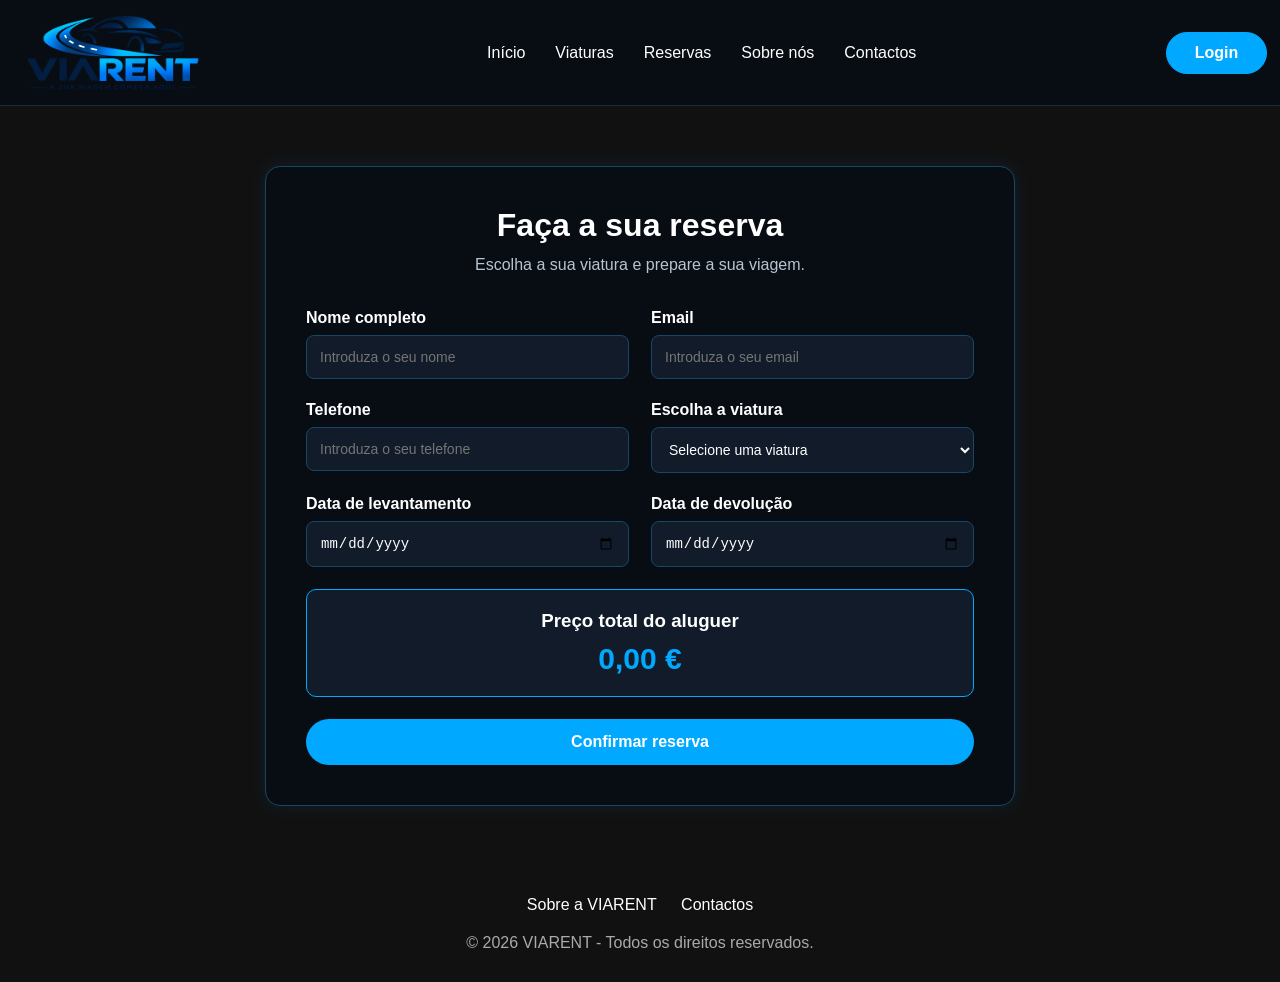
==== reservas.html @ 4daf9c53 "Atualização do projeto VIARENT" ====
<!DOCTYPE html>
<html lang="pt">

<head>
    <meta charset="UTF-8">
    <meta name="viewport" content="width=device-width, initial-scale=1.0">

    <title>VIARENT - Reservas</title>

    <link rel="stylesheet" href="css/style.css">
</head>

<body>

    <!-- CABEÇALHO -->
<header class="cabecalho">

    <div class="logo">
        <a href="index.html">
            <img src="Imagens/logotipo.png" alt="Logótipo VIARENT">
        </a>
    </div>

    <div class="acoes-menu">
        <button class="botao-menu" id="botaoMenu">☰</button>
        <a href="login.html" class="botao-entrar">Login</a>
    </div>

    <nav id="menuNavegacao">
        <a href="index.html">Início</a>
        <a href="viaturas.html">Viaturas</a>
        <a href="reservas.html">Reservas</a>
        <a href="sobre.html">Sobre nós</a>
        <a href="contactos.html">Contactos</a>
    </nav>

</header>
    <!-- FORMULÁRIO DE RESERVA -->

    <main>

        <section class="secao-reservas">

            <h2>Faça a sua reserva</h2>

            <p>Escolha a sua viatura e prepare a sua viagem.</p>

            <form id="formReserva">

                <div class="grupo-campo">

                    <label for="nome">Nome completo</label>
                    <input type="text" id="nome"
                           placeholder="Introduza o seu nome" required>

                </div>

                <div class="grupo-campo">

                    <label for="email">Email</label>
                    <input type="email" id="email"
                           placeholder="Introduza o seu email" required>

                </div>

                <div class="grupo-campo">

                    <label for="telefone">Telefone</label>
                    <input type="tel" id="telefone"
                           placeholder="Introduza o seu telefone" required>

                </div>

                <div class="grupo-campo">

                    <label for="viatura">Escolha a viatura</label>

                    <select id="viatura" required>

                        <option value="">Selecione uma viatura</option>
                        <option value="45">BMW Série 1 - 45 €/dia</option>
                        <option value="55">Peugeot 3008 - 55 €/dia</option>
                        <option value="40">Renault Clio - 40 €/dia</option>
                        <option value="75">Mercedes-Benz Classe E - 75 €/dia</option>
                        <option value="85">Audi A8 - 85 €/dia</option>
                        <option value="95">Toyota Prado - 95 €/dia</option>

                    </select>

                </div>

                <div class="grupo-campo">

                    <label for="dataLevantamento">Data de levantamento</label>
                    <input type="date" id="dataLevantamento" required>

                </div>

                <div class="grupo-campo">

                    <label for="dataDevolucao">Data de devolução</label>
                    <input type="date" id="dataDevolucao" required>

                </div>

                <div class="resultado-preco">

                    <h3>Preço total do aluguer</h3>

                    <p id="precoTotal">0,00 €</p>

                </div>

                <button type="submit">Confirmar reserva</button>

            </form>

        </section>

    </main>

    <!-- RODAPÉ -->

    <footer>

        <a href="sobre.html">Sobre a VIARENT</a>
        <a href="contactos.html">Contactos</a>

        <p>© 2026 VIARENT - Todos os direitos reservados.</p>

    </footer>

    <script src="javascript/script.js"></script>

</body>
</html>
---- css/style.css ----
/* CONFIGURAÇÕES GERAIS */

* {
    margin: 0;
    padding: 0;
    box-sizing: border-box;
}

body {
    font-family: Arial, sans-serif;
    background-color: #111111;
    color: white;
}


/* CABEÇALHO */

.cabecalho {
    background-color: #080D14;
    padding: 10px 1%;

    display: flex;
    justify-content: space-between;
    align-items: center;

    border-bottom: 1px solid #1c2b3a;
}

/* LOGOTIPO */

 .logo {
    margin-left: -25px;
}
.logo img {
    width: 250px;
    height: 85px;
    object-fit: contain;
    display: block;
    filter: brightness(1.3);
}
   



/* MENU DE NAVEGAÇÃO */

.cabecalho nav {
    display: flex;
    gap: 35px;
}

.cabecalho nav a {
    color: white;
    text-decoration: none;
    font-size: 16px;
    transition: 0.3s;
}

.cabecalho nav a:hover,
.cabecalho nav a.ativo {
    color: #00A8FF;
}

/* BOTÃO ENTRAR */

.botao-entrar {
    color: white;
    text-decoration: none;
    border: 1px solid white;
    padding: 10px 22px;
    border-radius: 25px;
}


/* CABEÇALHO RESPONSIVO */

@media (max-width: 768px) {

    .cabecalho {
        padding: 15px 20px;
        flex-wrap: wrap;
    }

    .logo h1 {
        font-size: 24px;
    }

    .botao-menu {
        display: block;
    }

    .cabecalho nav {
        display: none;
        width: 100%;
        flex-direction: column;
        gap: 20px;
        padding: 20px 0;
        text-align: center;
    }

    .botao-entrar {
    display: inline-block;
    margin: 10px auto;
}
}

/* BOTÃO DO TELEMÓVEL */

.botao-menu {
    display: none;
    background: none;
    border: none;
    color: white;
    font-size: 28px;
    cursor: pointer;
}

/* APRESENTAÇÃO INICIAL */



.inicio {
    min-height: 500px;
    padding: 60px 6%;
    display: flex;
    align-items: center;
    justify-content: space-between;
    gap: 30px;
    position: relative;
    overflow: hidden;

    background:
        linear-gradient(
            90deg,
            rgba(8, 13, 20, 0.96) 0%,
            rgba(8, 13, 20, 0.78) 40%,
            rgba(8, 13, 20, 0.20) 100%
        ),
        url("../Imagens/viaturas/carro-principal.jpg");

    background-size: cover;
    background-position: center;
    background-repeat: no-repeat;
}



.conteudo-inicio {
    width: 100%;
    max-width: 750px;
}

.inicio h2 {
    font-size: 46px;
    margin-bottom: 20px;
    line-height: 1.2;
}

.inicio h2 span {
    color: #00A8FF;
}

.inicio p {
    font-size: 19px;
    color: #B8C5D1;
    margin-bottom: 30px;
}



/* CAMPO DE PESQUISA */

/* PESQUISA DE VIATURAS */

.pesquisa-viaturas {
    display: flex;
    align-items: center;
    gap: 12px;
    flex-wrap: wrap;
    max-width: 950px;
    padding: 15px;
    background-color: #111B29;
    border: 1px solid #26394B;
    border-radius: 12px;
}

.pesquisa-viaturas input {
    flex: 1;
    min-width: 150px;
    width: auto;
    padding: 14px;
    background-color: #080D14;
    border: 1px solid #26394B;
    border-radius: 7px;
    color: white;
    font-size: 14px;
}

.pesquisa-viaturas button {
    padding: 14px 25px;
    background-color: #00A8FF;
    color: white;
    border: none;
    border-radius: 7px;
    font-size: 15px;
    font-weight: bold;
    cursor: pointer;
}




/* VIATURAS EM DESTAQUE */

.destaques {
    text-align: center;
    padding: 40px 20px;
}

.destaques h2 {
    font-size: 24px;
}


/* RODAPÉ */

footer {
    text-align: center;
    padding: 30px;
    margin-top: 50px;
}

footer a {
    color: white;
    text-decoration: none;
    margin: 10px;
}

footer p {
    margin-top: 20px;
    color: #aaaaaa;
}


/* LISTA DE VIATURAS */

.lista-viaturas {
    display: flex;
    justify-content: center;
    gap: 25px;
    margin-top: 40px;
}

/* CARTÕES */
/* CARTÕES DAS VIATURAS */

.cartao {
    width: 250px;
    background-color: #080D14;
    border: 1px solid #174766;
    border-radius: 12px;
    text-align: center;
    padding-bottom: 20px;
    overflow: hidden;
    transition: 0.3s;
}

.cartao:hover {
    border-color: #00A8FF;
    transform: translateY(-5px);
}


/* ESPAÇO DAS IMAGENS */

.imagem-viatura {
    height: 160px;
    background-color: #071A2B;
    border-bottom: 1px solid #174766;

    display: flex;
    justify-content: center;
    align-items: center;
    overflow: hidden;
}

.imagem-viatura img {
    width: 100%;
    height: 100%;
    object-fit: cover;
    display: block;
}


/* INFORMAÇÕES DO AUTOMÓVEL */

.cartao h3 {
    margin-top: 15px;
}

.cartao p {
    margin: 10px;
    color: #00A8FF;
    font-size: 18px;
    font-weight: bold;
}

/* LIGAÇÃO PARA DETALHES */

/* BOTÕES DOS CARTÕES */

.cartao a {
    display: inline-block;
    color: #00A8FF;
    text-decoration: none;
    border: 1px solid #00A8FF;
    padding: 9px 20px;
    border-radius: 25px;
    margin-top: 8px;
    transition: 0.3s;
}

.cartao a:hover {
    background-color: #00A8FF;
    color: white;
}


/* RESPONSIVIDADE PARA TELEMÓVEIS */

    @media (max-width: 768px) {

    /* APRESENTAÇÃO INICIAL */

        .inicio {
        flex-direction: column;
        padding: 35px 20px;
        gap: 5px;
       }

       .conteudo-inicio {
        width: 100%;
        }

       .inicio h2 {
        font-size: 30px;
        line-height: 1.2;
        margin-bottom: 15px;
        }

    /* PESQUISA */

      .pesquisa-viaturas {
        flex-direction: column;
        align-items: stretch;
        }

      .pesquisa-viaturas input,
      .pesquisa-viaturas button {
        width: 100%;
        }

    /* IMAGEM PRINCIPAL  Telemovel*/

      .imagem-principal {
        width: 100%;
        flex: none;
        }

      .imagem-principal img {
        width: 100%;
        max-width: 400px;
        height: auto;
        object-fit: contain;
        transform: scale(1.15);
        display: none;
        }
    }
    
.inicio .imagem-principal {
    display: none;
}

    /* VIATURAS EM DESTAQUE */

    
/* VIATURAS NO TELEMÓVEL */


@media (max-width: 768px) {

    /* APRESENTAÇÃO INICIAL */

    .inicio {
        min-height: 620px;
        flex-direction: column;
        justify-content: center;
        align-items: flex-start;
        padding: 40px 20px;
        gap: 20px;

        background-position: 65% center;
        background-size: cover;
    }

    .conteudo-inicio {
        width: 100%;
    }

    .inicio h2 {
        font-size: 30px;
        line-height: 1.2;
        margin-bottom: 15px;
    }

    .inicio p {
        font-size: 16px;
    }

    .pesquisa-viaturas {
        flex-direction: column;
        align-items: stretch;
        width: 100%;
        box-sizing: border-box;
    }

    .pesquisa-viaturas input,
    .pesquisa-viaturas button {
        width: 100%;
        box-sizing: border-box;
    }

    /* ESCONDER A IMAGEM HTML DUPLICADA */

    .inicio .imagem-principal {
        display: none;
    }

    /* CARTÕES NO TELEMÓVEL */

    .lista-viaturas {
        display: flex;
        flex-direction: column;
        align-items: center;
        gap: 25px;
    }

    .cartao {
        width: 100%;
        max-width: 350px;
    }

    .imagem-viatura {
        height: 180px;
    }

    .imagem-viatura img {
        height: 100%;
        object-fit: cover;
    }

}



/* IMAGEM PRINCIPAL DO AUTOMÓVEL */

.imagem-principal {
    flex: 1;
    display: flex;
    justify-content: center;
    align-items: center;
    position: relative;
}

.imagem-principal img {
    width: 100%;
    max-width: 650px;
    height: 380px;
    object-fit: contain;
    display: block;
    mix-blend-mode: screen;
    filter: drop-shadow(0 0 25px rgba(0, 168, 255, 0.35));
}

/* VIATURAS NA VERSÃO DE COMPUTADOR */

@media (min-width: 769px) {

    .lista-viaturas {
        display: flex;
        flex-direction: row;
        justify-content: center;
        align-items: stretch;
        gap: 25px;
    }

    .cartao {
        width: 250px;
        flex: 0 0 250px;
    }

}


/* CARACTERÍSTICAS DAS VIATURAS */

.caracteristicas {
    display: flex;
    justify-content: center;
    align-items: center;
    gap: 10px;
    flex-wrap: wrap;
    margin: 15px 8px;
}

.caracteristicas span {
    color: #cccccc;
    font-size: 12px;
    white-space: nowrap;
}


/* PÁGINA DE VIATURAS */

.catalogo-viaturas {
    text-align: center;
    padding: 70px 6%;
}

.catalogo-viaturas h2 {
    font-size: 36px;
    margin-bottom: 15px;
}

.catalogo-viaturas p {
    font-size: 18px;
    color: #B8C5D1;
}


/* CATEGORIAS DAS VIATURAS */

.categorias {
    display: flex;
    justify-content: center;
    gap: 15px;
    margin-top: 30px;
    flex-wrap: wrap;
}

.categoria {
    background-color: #080D14;
    color: white;
    border: 1px solid #00A8FF;
    padding: 10px 25px;
    border-radius: 25px;
    font-size: 15px;
    cursor: pointer;
    transition: 0.3s;
}

.categoria:hover,
.categoria.ativa {
    background-color: #00A8FF;
    color: white;
}

/* ORGANIZAÇÃO DO CATÁLOGO EM 3 COLUNAS */

@media (min-width: 1024px) {

    .lista-viaturas {
        display: grid;
        grid-template-columns: repeat(3, minmax(0, 1fr));
        gap: 25px;
        justify-content: center;
    }

    .cartao {
        width: 100%;
        min-width: 0;
        flex: none;
    }

}

/* PESQUISA DO CATÁLOGO */

.pesquisa-catalogo {
    margin: 30px auto;
    max-width: 450px;
}

.pesquisa-catalogo input {
    width: 100%;
    padding: 14px 18px;
    border: 1px solid #00A8FF;
    border-radius: 25px;
    background-color: #111B29;
    color: white;
    font-size: 16px;
    outline: none;
}

.pesquisa-catalogo input:focus {
    box-shadow: 0 0 10px #00A8FF;
}

.pesquisa-catalogo input::placeholder {
    color: #B8C5D1;
}

/* ORDENAÇÃO DAS VIATURAS */

.ordenacao {
    display: flex;
    justify-content: center;
    align-items: center;
    gap: 12px;
    margin: 20px 0 30px;
    color: white;
}

.ordenacao label {
    font-size: 15px;
}

.ordenacao select {
    padding: 10px 15px;
    border: 1px solid #00A8FF;
    border-radius: 20px;
    background-color: #111B29;
    color: white;
    font-size: 14px;
    cursor: pointer;
}


/* ============================= */
/* PÁGINA DE RESERVAS */
/* ============================= */

.secao-reservas {
    max-width: 750px;
    margin: 60px auto;
    padding: 40px;
    background-color: #080D14;
    border: 1px solid #174766;
    border-radius: 15px;
    box-shadow: 0 0 20px rgba(0, 168, 255, 0.10);
}

.secao-reservas h2 {
    text-align: center;
    font-size: 32px;
    margin-bottom: 12px;
}

.secao-reservas > p {
    text-align: center;
    color: #B8C5D1;
    margin-bottom: 35px;
}

#formReserva {
    display: grid;
    grid-template-columns: 1fr 1fr;
    gap: 22px;
}

.grupo-campo {
    display: flex;
    flex-direction: column;
    gap: 8px;
}

.grupo-campo label {
    color: white;
    font-weight: bold;
}

.grupo-campo input,
.grupo-campo select {
    width: 100%;
    box-sizing: border-box;
    padding: 13px;
    background-color: #111B29;
    border: 1px solid #174766;
    border-radius: 8px;
    color: white;
    font-size: 14px;
}

.grupo-campo input:focus,
.grupo-campo select:focus {
    outline: none;
    border-color: #00A8FF;
    box-shadow: 0 0 8px rgba(0, 168, 255, 0.3);
}

.resultado-preco {
    grid-column: 1 / -1;
    text-align: center;
    background-color: #111B29;
    border: 1px solid #00A8FF;
    border-radius: 10px;
    padding: 20px;
}

.resultado-preco h3 {
    margin-bottom: 10px;
}

.resultado-preco p {
    color: #00A8FF;
    font-size: 30px;
    font-weight: bold;
}

#formReserva button {
    grid-column: 1 / -1;
    padding: 14px;
    background-color: #00A8FF;
    color: white;
    border: none;
    border-radius: 25px;
    font-size: 16px;
    font-weight: bold;
    cursor: pointer;
    transition: 0.3s;
}

#formReserva button:hover {
    background-color: #0085CC;
    transform: translateY(-2px);
}

/* ADAPTAÇÃO PARA TELEMÓVEIS */

@media (max-width: 768px) {

    .secao-reservas {
        margin: 30px 15px;
        padding: 25px 18px;
    }

    #formReserva {
        grid-template-columns: 1fr;
    }

}


/* ================================= */
/* PÁGINA DE LOGIN */
/* ================================= */

.secao-login {
    max-width: 450px;
    margin: 70px auto;
    padding: 40px;
    background-color: #080D14;
    border: 1px solid #174766;
    border-radius: 15px;
    box-shadow: 0 0 25px rgba(0, 168, 255, 0.12);
}

.secao-login h2 {
    text-align: center;
    font-size: 28px;
    margin-bottom: 12px;
    color: white;
}

.secao-login > p {
    text-align: center;
    color: #B8C5D1;
    margin-bottom: 35px;
}

#formLogin {
    display: flex;
    flex-direction: column;
    gap: 22px;
}

#formLogin .grupo-campo input {
    width: 100%;
    box-sizing: border-box;
    padding: 14px;
    background-color: #111B29;
    border: 1px solid #174766;
    border-radius: 8px;
    color: white;
    font-size: 14px;
}

#formLogin .grupo-campo input:focus {
    outline: none;
    border-color: #00A8FF;
    box-shadow: 0 0 8px rgba(0, 168, 255, 0.3);
}

.esqueceu-password {
    color: #00A8FF;
    text-align: right;
    text-decoration: none;
    font-size: 14px;
}

#formLogin button {
    padding: 14px;
    background-color: #00A8FF;
    color: white;
    border: none;
    border-radius: 25px;
    font-size: 16px;
    font-weight: bold;
    cursor: pointer;
    transition: 0.3s;
}

#formLogin button:hover {
    background-color: #0085CC;
    transform: translateY(-2px);
}

.criar-conta {
    text-align: center;
    color: #B8C5D1;
    font-size: 14px;
}

.criar-conta a {
    color: #00A8FF;
    text-decoration: none;
    font-weight: bold;
}

@media (max-width: 768px) {
    .secao-login {
        margin: 35px 15px;
        padding: 25px 20px;
    }
}


/* ================================= */
/* BOTÃO ENTRAR */
/* ================================= */

.botao-entrar {
    background-color: #00A8FF;
    color: #FFFFFF !important;
    padding: 11px 28px;
    border-radius: 25px;
    text-decoration: none;
    font-weight: bold;
    border: 1px solid #00A8FF;
    transition: all 0.3s ease;
}

.botao-entrar:hover {
    background-color: transparent;
    color: #00A8FF !important;
    box-shadow: 0 0 15px rgba(0, 168, 255, 0.4);
    transform: translateY(-2px);
}



/* ================================= */
/* PÁGINA SOBRE NÓS */
/* ================================= */

.sobre-hero {
    text-align: center;
    padding: 80px 20px;
    background: linear-gradient(135deg, #080D14, #111B29);
}

.sobre-hero h1 {
    font-size: 42px;
    color: white;
    margin-bottom: 20px;
}

.sobre-hero h1 span {
    color: #00A8FF;
}

.sobre-hero p {
    max-width: 700px;
    margin: 0 auto;
    color: #B8C5D1;
    font-size: 17px;
    line-height: 1.8;
}

.sobre-conteudo {
    max-width: 1100px;
    margin: 60px auto;
    padding: 0 20px;
    display: grid;
    grid-template-columns: repeat(3, 1fr);
    gap: 25px;
}

.sobre-bloco {
    background-color: #111B29;
    border: 1px solid #174766;
    border-radius: 12px;
    padding: 30px;
    transition: 0.3s;
}

.sobre-bloco:hover {
    transform: translateY(-5px);
    border-color: #00A8FF;
    box-shadow: 0 0 15px rgba(0, 168, 255, 0.15);
}

.sobre-bloco h2 {
    color: #00A8FF;
    margin-bottom: 18px;
    font-size: 22px;
}

.sobre-bloco p {
    color: #B8C5D1;
    line-height: 1.8;
    font-size: 15px;
}

.sobre-equipa {
    text-align: center;
    padding: 50px 20px 80px;
}

.sobre-equipa > h2 {
    color: white;
    font-size: 32px;
    margin-bottom: 15px;
}

.sobre-equipa > p {
    max-width: 650px;
    margin: 0 auto 35px;
    color: #B8C5D1;
    line-height: 1.7;
}

.equipa-cartoes {
    max-width: 850px;
    margin: 0 auto;
    display: grid;
    grid-template-columns: repeat(2, 1fr);
    gap: 25px;
}

.equipa-membro {
    background-color: #111B29;
    border: 1px solid #174766;
    border-radius: 12px;
    padding: 30px 20px;
    transition: 0.3s;
}

.equipa-membro:hover {
    border-color: #00A8FF;
    transform: translateY(-5px);
}

.equipa-membro h3 {
    color: white;
    margin-bottom: 12px;
}

.equipa-membro p {
    color: #00A8FF;
    font-size: 14px;
}

@media (max-width: 768px) {

    .sobre-hero {
        padding: 55px 20px;
    }

    .sobre-hero h1 {
        font-size: 32px;
    }

    .sobre-conteudo {
        grid-template-columns: 1fr;
        margin: 35px auto;
    }

    .equipa-cartoes {
        grid-template-columns: 1fr;
    }

}


/* ================================= */
/* AVATARES DA EQUIPA */
/* ================================= */

.avatar-equipa {
    width: 100px;
    height: 100px;
    margin: 0 auto 20px;

    display: flex;
    align-items: center;
    justify-content: center;

    background: linear-gradient(135deg, #00A8FF, #005A99);
    color: white;

    border: 3px solid #174766;
    border-radius: 50%;

    font-size: 32px;
    font-weight: bold;

    box-shadow: 0 0 20px rgba(0, 168, 255, 0.25);
    transition: 0.3s;
}

.equipa-membro:hover .avatar-equipa {
    transform: scale(1.08);
    box-shadow: 0 0 25px rgba(0, 168, 255, 0.5);
}


/* ================================= */
/* OS NOSSOS VALORES */
/* ================================= */

.sobre-valores {
    padding: 60px 30px;
    text-align: center;
    background-color: #080D14;
}

.sobre-valores > h2 {
    color: white;
    font-size: 32px;
    margin-bottom: 15px;
}

.introducao-valores {
    color: #B8C5D1;
    margin-bottom: 40px;
}

.valores-cartoes {
    max-width: 1150px;
    margin: 0 auto;
    display: grid;
    grid-template-columns: repeat(4, 1fr);
    gap: 22px;
}

.valor-cartao {
    background-color: #111B29;
    border: 1px solid #174766;
    border-radius: 12px;
    padding: 30px 20px;
    transition: 0.3s;
}

.valor-cartao:hover {
    transform: translateY(-5px);
    border-color: #00A8FF;
    box-shadow: 0 0 15px rgba(0, 168, 255, 0.15);
}

.valor-icon {
    width: 55px;
    height: 55px;
    margin: 0 auto 18px;
    display: flex;
    align-items: center;
    justify-content: center;
    background-color: #00A8FF;
    color: white;
    border-radius: 50%;
    font-size: 25px;
    font-weight: bold;
}

.valor-cartao h3 {
    color: #00A8FF;
    margin-bottom: 15px;
}

.valor-cartao p {
    color: #B8C5D1;
    line-height: 1.7;
    font-size: 14px;
}

@media (max-width: 900px) {
    .valores-cartoes {
        grid-template-columns: repeat(2, 1fr);
    }
}

@media (max-width: 550px) {
    .valores-cartoes {
        grid-template-columns: 1fr;
    }
}


/* ================================= */
/* PÁGINA CONTACTOS */
/* ================================= */

.contactos-hero {
    text-align: center;
    padding: 65px 20px;
    background: linear-gradient(135deg, #080D14, #111B29);
}

.contactos-hero h1 {
    color: white;
    font-size: 42px;
    margin-bottom: 18px;
}

.contactos-hero h1 span {
    color: #00A8FF;
}

.contactos-hero p {
    color: #B8C5D1;
    font-size: 17px;
    line-height: 1.7;
}

/* ORGANIZAÇÃO DA PÁGINA */

.contactos-container {
    max-width: 1100px;
    margin: 60px auto;
    padding: 0 20px;

    display: grid;
    grid-template-columns: 0.8fr 1.2fr;
    gap: 30px;
}

/* INFORMAÇÕES DE CONTACTO */

.informacoes-contacto,
.formulario-contacto {
    background-color: #111B29;
    border: 1px solid #174766;
    border-radius: 15px;
    padding: 30px;
}

.informacoes-contacto h2,
.formulario-contacto h2 {
    color: white;
    font-size: 24px;
    margin-bottom: 20px;
}

.informacoes-contacto > p {
    color: #B8C5D1;
    line-height: 1.7;
    margin-bottom: 30px;
}

.contacto-item {
    padding: 18px 0;
    border-bottom: 1px solid #174766;
}

.contacto-item:last-child {
    border-bottom: none;
}

.contacto-item h3 {
    color: #00A8FF;
    margin-bottom: 8px;
}

.contacto-item p {
    color: #B8C5D1;
    font-size: 15px;
}

/* FORMULÁRIO */

#formContacto {
    display: flex;
    flex-direction: column;
    gap: 20px;
}

#formContacto .grupo-campo {
    display: flex;
    flex-direction: column;
    gap: 8px;
}

#formContacto .grupo-campo label {
    color: white;
    font-weight: bold;
}

#formContacto input,
#formContacto textarea {
    width: 100%;
    box-sizing: border-box;
    padding: 13px;
    background-color: #080D14;
    border: 1px solid #174766;
    border-radius: 8px;
    color: white;
    font-size: 14px;
    font-family: inherit;
}

#formContacto textarea {
    resize: vertical;
}

#formContacto input:focus,
#formContacto textarea:focus {
    outline: none;
    border-color: #00A8FF;
    box-shadow: 0 0 8px rgba(0, 168, 255, 0.3);
}

/* BOTÃO ENVIAR */

#formContacto button {
    padding: 14px;
    background-color: #00A8FF;
    color: white;
    border: none;
    border-radius: 25px;
    font-size: 16px;
    font-weight: bold;
    cursor: pointer;
    transition: 0.3s;
}

#formContacto button:hover {
    background-color: #0085CC;
    transform: translateY(-2px);
    box-shadow: 0 0 15px rgba(0, 168, 255, 0.3);
}

/* RESPONSIVIDADE */

@media (max-width: 768px) {

    .contactos-hero {
        padding: 45px 20px;
    }

    .contactos-hero h1 {
        font-size: 32px;
    }

    .contactos-container {
        grid-template-columns: 1fr;
        margin: 35px auto;
    }

}


/* ALINHAMENTO DO MENU DE NAVEGAÇÃO */

.cabecalho {
    display: flex;
    align-items: center;
    justify-content: space-between;
}

.cabecalho nav {
    display: flex;
    align-items: center;
    gap: 30px;
}

.cabecalho nav a {
    display: inline-flex;
    align-items: center;
}

.cabecalho nav .botao-entrar {
    justify-content: center;
    margin: 0;
    line-height: 1;
}


/* MELHORAR A VISIBILIDADE DAS VIATURAS */

.cartao img {
    width: 80%;
    height: 200px;
    object-fit: cover;
    object-position: center;
    display: block;
    
}

/* GARANTIR BOTÃO VISÍVEL NO TELEMÓVEL */

@media (max-width: 768px) {
    .botao-menu {
        display: block;
    }
}

/* ORGANIZAÇÃO DOS BOTÕES NO TELEMÓVEL */

.acoes-menu {
    display: flex;
    align-items: center;
    gap: 12px;
}

@media (max-width: 768px) {

    .acoes-menu .botao-menu {
        display: block;
    }

    .acoes-menu .botao-entrar {
        display: inline-block;
        margin: 0;
        padding: 9px 18px;
    }

}

/* ORGANIZAÇÃO DO CABEÇALHO */

/* COMPUTADOR */
@media (min-width: 769px) {

    .logo {
        order: 1;
    }

    .cabecalho nav {
        order: 2;
    }

    .acoes-menu {
        order: 3;
    }

    .acoes-menu .botao-menu {
        display: none;
    }

    .acoes-menu .botao-entrar {
        display: inline-block;
        margin: 0;
    }
}

/* TELEMÓVEL */
@media (max-width: 768px) {

    .cabecalho {
        flex-wrap: wrap;
    }

    .logo {
        order: 1;
    }

    .acoes-menu {
        order: 2;
    }

    .cabecalho nav {
        order: 3;
        width: 100%;
    }

    .acoes-menu .botao-menu {
        display: block;
    }

    .acoes-menu .botao-entrar {
        display: inline-block;
        margin: 0;
    }
}

/* FUNDO AZUL DA PÁGINA VIATURAS NO TELEMÓVEL */

@media (max-width: 768px) {

    .catalogo-viaturas {
        background: linear-gradient(
            180deg,
            #0B2740 0%,
            #102F4A 50%,
            #080D14 100%
        );
    }

}

@media (max-width: 768px) {

    .cabecalho nav {
        display: none;
    }

    .cabecalho nav.menu-aberto {
        display: flex;
    }

}

@media (min-width: 769px) {

    .cabecalho nav {
        display: flex;
    }

}
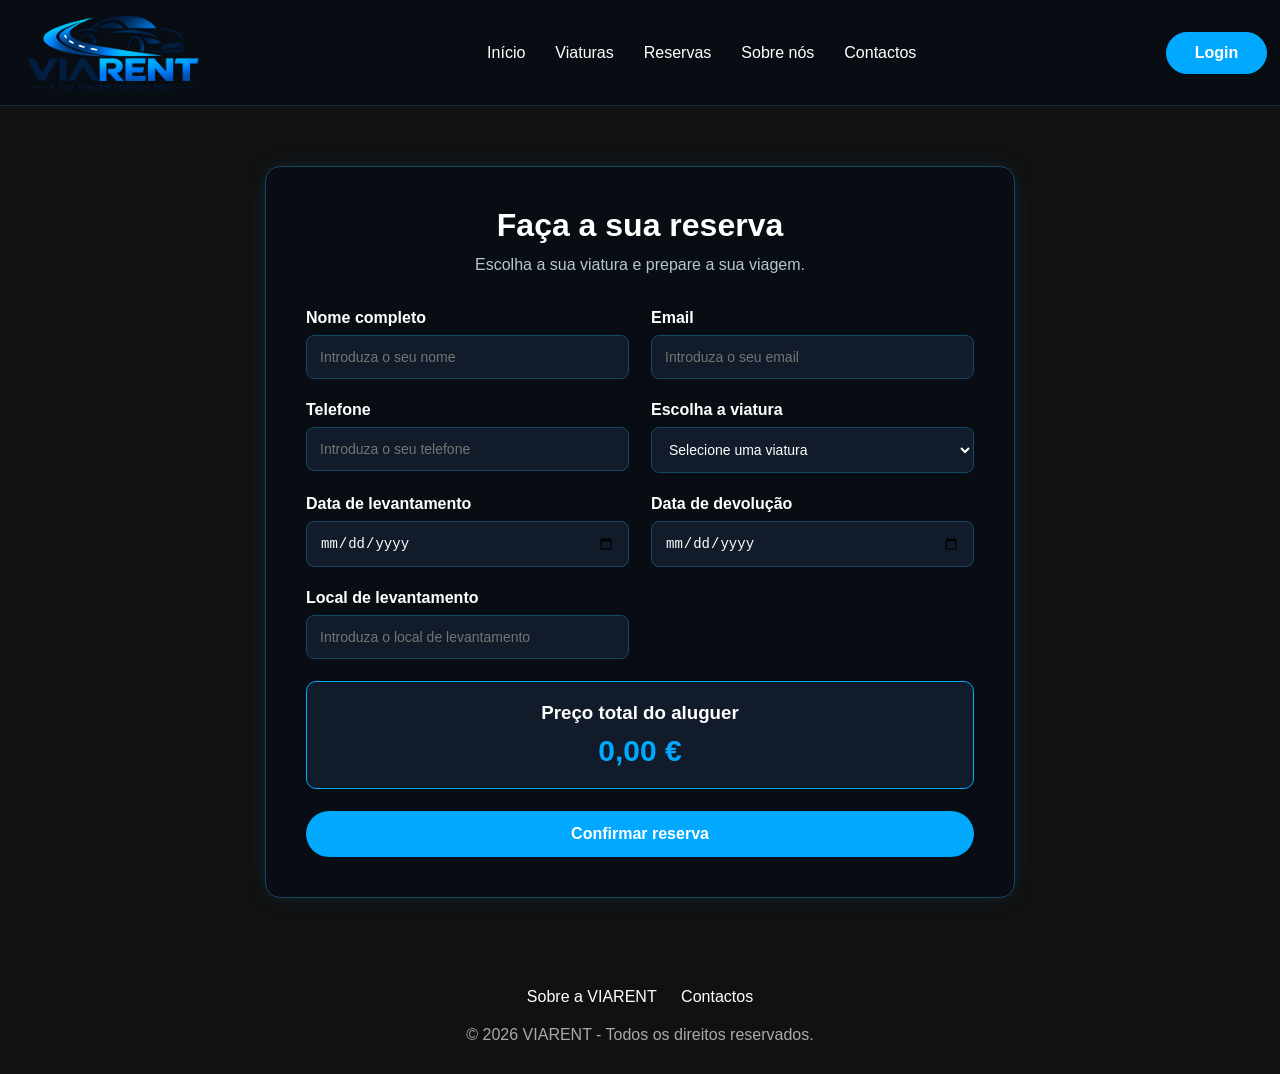
==== commit 7d7f2d91: "update do botao pag-inicial" ====
--- a/reservas.html
+++ b/reservas.html
@@ -104,6 +104,19 @@
 
                 </div>
 
+
+            <div class="grupo-campo">
+
+    <label for="localReserva">Local de levantamento</label>
+
+    <input type="text"
+           id="localReserva"
+           placeholder="Introduza o local de levantamento"
+           required>
+
+</div>
+
+
                 <div class="resultado-preco">
 
                     <h3>Preço total do aluguer</h3>
--- a/css/style.css
+++ b/css/style.css
@@ -1441,12 +1441,115 @@
 }
 
 
-
-
-
-
-
-
-
-
-
+/* TEXTOS POR CIMA DAS DATAS */
+
+.campo-pesquisa {
+    display: flex;
+    flex-direction: column;
+    gap: 5px;
+}
+
+.campo-pesquisa label {
+    color: white;
+    font-size: 12px;
+    font-weight: 600;
+}
+
+
+/* ALINHAMENTO DOS CAMPOS DE PESQUISA */
+
+.pesquisa-viaturas {
+    display: flex;
+    align-items: flex-end;
+    gap: 12px;
+}
+
+.pesquisa-viaturas > input,
+.pesquisa-viaturas .campo-pesquisa {
+    flex: 1;
+    min-width: 0;
+}
+
+.campo-pesquisa {
+    display: flex;
+    flex-direction: column;
+    gap: 6px;
+}
+
+.campo-pesquisa label {
+    min-height: 15px;
+    color: white;
+    font-size: 12px;
+    font-weight: 600;
+}
+
+.campo-pesquisa input {
+    width: 100%;
+    box-sizing: border-box;
+}
+
+.pesquisa-viaturas button {
+    flex-shrink: 0;
+}
+
+
+/* DEIXAR TODOS OS BLOCOS DA PESQUISA DO MESMO TAMANHO */
+
+.pesquisa-viaturas {
+    display: flex;
+    align-items: flex-end;
+    gap: 12px;
+}
+
+.pesquisa-viaturas > input,
+.pesquisa-viaturas .campo-pesquisa,
+.pesquisa-viaturas button {
+    flex: 1;
+    width: 0;
+    min-width: 0;
+    height: 46px;
+    box-sizing: border-box;
+}
+
+.pesquisa-viaturas > input,
+.campo-pesquisa input {
+    height: 46px;
+}
+
+.campo-pesquisa {
+    display: flex;
+    flex-direction: column;
+    justify-content: flex-end;
+    gap: 5px;
+}
+
+.campo-pesquisa label {
+    height: 15px;
+    color: white;
+    font-size: 12px;
+    font-weight: 600;
+}
+
+.campo-pesquisa input {
+    width: 100%;
+    box-sizing: border-box;
+}
+
+.pesquisa-viaturas button {
+    padding: 0 12px;
+    white-space: nowrap;
+}
+
+
+
+
+
+
+
+
+
+
+
+
+
+
